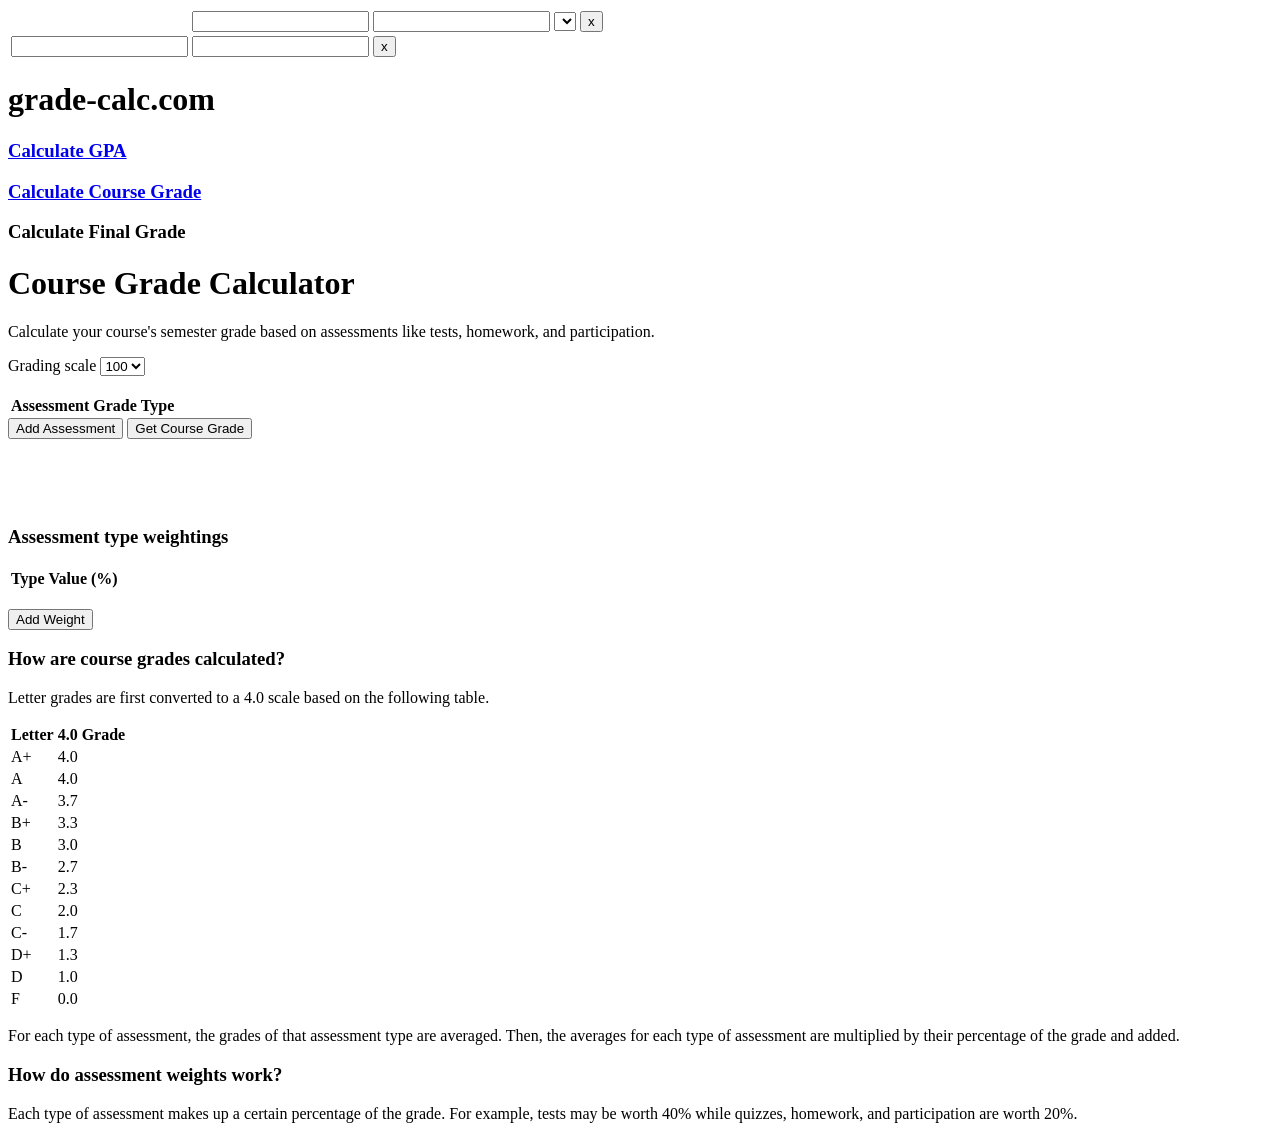
==== courseGrade.html @ 79fd30a7 "Update courseGrade.html" ====
<!DOCTYPE html>

<html lang="en">

<head>

    <meta charset="UTF-8">
    <meta name="viewport" content="width=device-width, initial-scale=1.0">

    <title>Course Grade Calculator</title>

    <link rel="stylesheet" href="/global/style.css">
    <script src="script.js"></script>
    <script src="courseGrade.js"></script>

</head>

<body>

    <div id="templates">

        <datalist id="weightList"></datalist>

        <table>

            <tr id="tempAssessment" class="dynamicAssessment">

                <th class="assessmentNum"></th>
                <td class="assessmentName"><input type="text" class="tableContents"></td>
                <td class="assessmentInfo"><input type="text" class="tableContents"></td>
                <td class="assessmentInfo">
                    <select class="selectType tableContents"></select>
                </td>
                <td class="deleteCourse"><button type="button" onclick="deleteAssessment();" class="tableContents deleteadd">x</button></td>

            </tr>

            <tr id="tempWeight" class="dynamicWeight">

                <td class="weightInfo"><input type="text" onchange="applyWeights();" class="tableContents"></th>
                <td class="weightInfo"><input type="number" onchange="applyWeights();" class="tableContents"></th>
                <td class="deleteWeight"><button type="button" onclick="deleteWeight(); applyWeights();" class="tableContents deleteadd">x</button></td>

            </tr>

        </table>

    </div>

    <div id="headerSpan">

        <div id="headerSpanBox">
        <div id="headerSpanText">

            <h1>grade-calc.com</h2>
            
        </div>

        <div id="headerSpanLinks">

            <h3><a href="index.html">Calculate GPA</a></h3>
            <h3><a href="courseGrade.html">Calculate Course Grade</a></h3>
            <h3><a>Calculate Final Grade</a></h3>
            
        </div>
        </div>

    </div>

    <div id="calculatorDesc">

        <h1>Course Grade Calculator</h1>
        <p>Calculate your course's semester grade based on assessments like tests, homework, and participation.</p>

    </div>
    
    <div id="gpaCalculator">

        <div id="gradeScaleSelect">

            <label>Grading scale</label>

            <select id="gradeScale" onchange="scaleDefaultWeights()">
                <option>100</option>
                <option>4.0</option>
            </select>

        </div><br>

        <div id="calculatorBody">

            <table id="courseTable">

                <thead>
                    <tr>
                        <th colspan="2">Assessment</th>
                        <th class="assessmentInfo">Grade</th>
                        <th class="assessmentInfo">Type</th>
                        <td class="deleteCourse"></td>
                    </tr>
                </thead>

                <tbody></tbody>

            </table>

            <span class="oneline"><button type="button" onclick="addAssessment();" id="addAssessment">Add Assessment</button>
            <button type="button" onclick="getCourseGrade();">Get Course Grade</button><p id="gradeValue">&nbsp</p><br></span>

        </div>

        <div id="courseWeightings">

            <h3>Assessment type weightings</h3>

            <table id="weightings">
                <tr>
                    <th class="weightInfo">Type</th>
                    <th class="weightInfo">Value (%)</th>
                    <td class="deleteWeight"></td>
                </tr>
            </table>
            
            <br>

            <button type="button" onclick="addWeight();">Add Weight</button>
            
        </div>

        <div class="newSection"></div>

        <div id="gpaInfo">

            <h3>How are course grades calculated?</h3>

            <p>Letter grades are first converted to a 4.0 scale based on the following table.</p>

            <table id="conversionChart">
                
                <tr>
                    <th>Letter</th>
                    <th>4.0 Grade</th>
                </tr>

                <tr>
                    <td class="conversionLetter">A+</td>
                    <td>4.0</td>
                </tr>

                <tr>
                    <td class="conversionLetter">A</td>
                    <td>4.0</td>
                </tr>

                <tr>
                    <td class="conversionLetter">A-</td>
                    <td>3.7</td>
                </tr>

                <tr>
                    <td class="conversionLetter">B+</td>
                    <td>3.3</td>
                </tr>

                <tr>
                    <td class="conversionLetter">B</td>
                    <td>3.0</td>
                </tr>

                <tr>
                    <td class="conversionLetter">B-</td>
                    <td>2.7</td>
                </tr>

                <tr>
                    <td class="conversionLetter">C+</td>
                    <td>2.3</td>
                </tr>

                <tr>
                    <td class="conversionLetter">C</td>
                    <td>2.0</td>
                </tr>

                <tr>
                    <td class="conversionLetter">C-</td>
                    <td>1.7</td>
                </tr>

                <tr>
                    <td class="conversionLetter">D+</td>
                    <td>1.3</td>
                </tr>

                <tr>
                    <td class="conversionLetter">D</td>
                    <td>1.0</td>
                </tr>

                <tr>
                    <td class="conversionLetter">F</td>
                    <td>0.0</td>
                </tr>

            </table>

            <p>For each type of assessment, the grades of that assessment type are averaged. Then, the averages for each type of assessment are multiplied by their percentage of the grade and added.</p>

            <h3>How do assessment weights work?</h3>

            <p>Each type of assessment makes up a certain percentage of the grade. For example, tests may be worth 40% while quizzes, homework, and participation are worth 20%.</p>

        </div>

    </div>

</body>


</html>
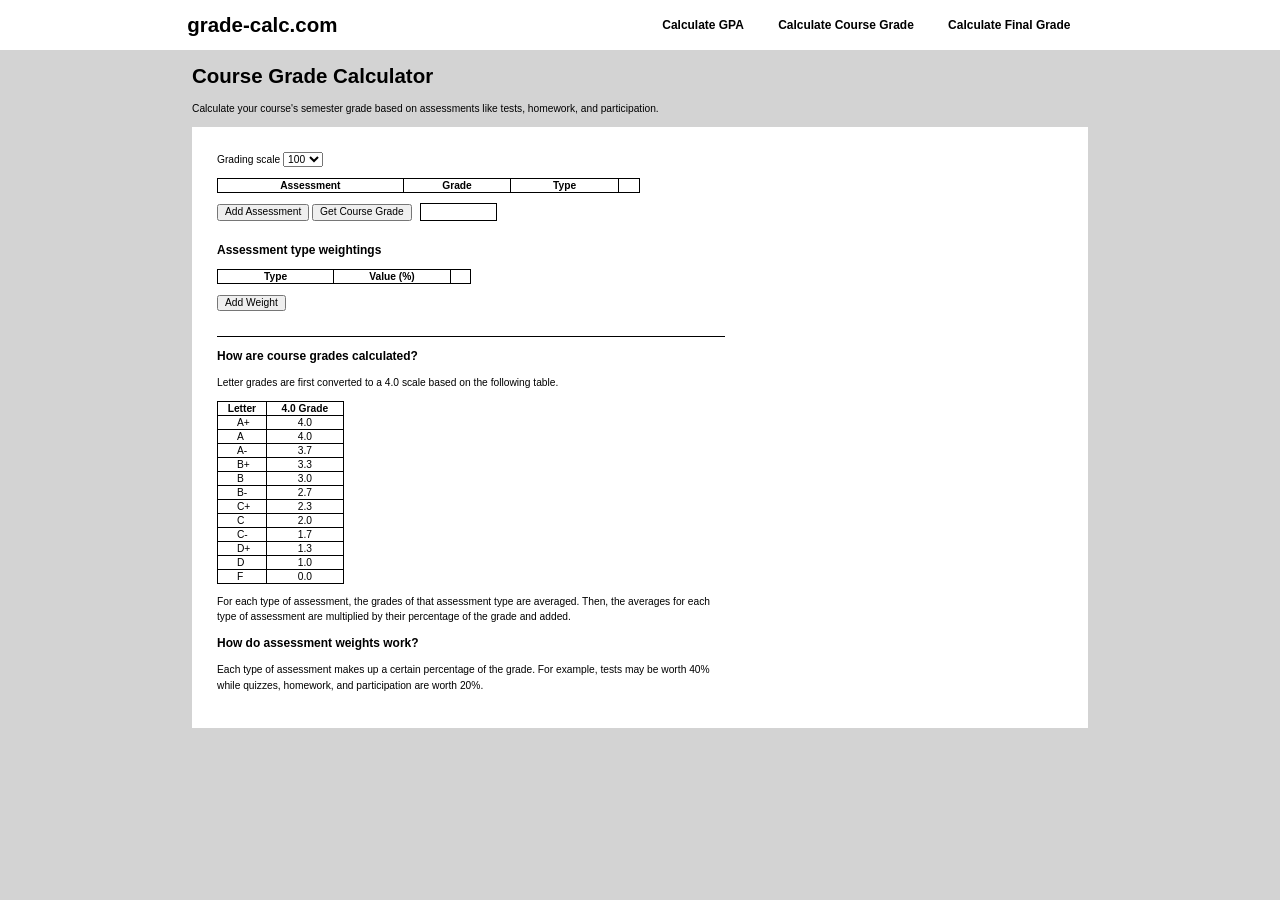
==== commit fa83fd62: "Update courseGrade.html" ====
--- a/courseGrade.html
+++ b/courseGrade.html
@@ -9,7 +9,7 @@
 
     <title>Course Grade Calculator</title>
 
-    <link rel="stylesheet" href="/global/style.css">
+    <link rel="stylesheet" href="style.css">
     <script src="script.js"></script>
     <script src="courseGrade.js"></script>
 
@@ -218,3 +218,4 @@
 
 
 </html>
+
--- a/style.css
+++ b/style.css
@@ -0,0 +1,380 @@
+html {
+
+    background-color: lightgrey;
+    width: 100vw;
+    overflow-x: hidden;
+
+}
+
+body {
+
+    font-family: Verdana, Geneva, Tahoma, sans-serif;
+    font-size: 0.8vw;
+    margin: 0 auto;
+    min-height: 100vh;
+
+}
+
+button, input, select, option {
+
+    font-family: Verdana, Geneva, Tahoma, sans-serif;
+    font-size: 0.8vw;
+
+}
+
+button {
+
+    line-height: 100%;
+    cursor: pointer;
+    
+}
+
+table, th, td {
+
+    border: 1px solid black;
+    border-collapse: collapse;
+    text-align: center;
+    margin: 0;
+
+}
+
+img {
+
+    height: 80%;
+
+}
+
+a {
+
+    color: black;
+    text-decoration: none;
+    margin: 0;
+
+}
+
+p {
+
+    line-height: 150%;
+
+}
+
+
+/* Page sections */
+
+#calculatorDesc {
+
+    margin: 0 auto;
+    width: 70%;
+
+}
+
+#gpaCalculator {
+
+    margin: 0 auto;
+    width: calc(70% - 50px);
+    padding: 25px;
+    background-color: white;
+
+}
+
+#gpaInfo > p {
+
+    width: 60%;
+
+}
+
+
+/* Header span */
+
+#headerSpan {
+
+    margin: 0 auto;
+    width: 100%;
+    height: 50px;
+    background-color: white;
+
+    display: flex;
+    flex-direction: row;
+    justify-content: center;
+    align-items: center;
+    
+}
+
+#headerSpanBox {
+
+    width: 72%;
+    height: 100%;
+
+    display: inline-flex;
+    justify-content: space-between;
+    align-items: center;
+
+}
+
+#headerSpanLinks {
+
+    width: 50%;
+    display: flex;
+    justify-content: space-evenly;
+    align-items: center;
+
+}
+
+#headerSpanLinks * {
+
+    white-space: nowrap;
+
+}
+
+#headerSpanText {
+
+    height: 100%;
+    line-height: 100%;
+    
+    display: flex;
+    align-items: center;
+
+}
+
+#headerSpan * {
+
+    margin: 4px;
+
+}
+
+
+/* Course table */
+
+#courseTable {
+
+    width: 50%;
+
+}
+
+.courseNum {
+
+    width: 6%;
+
+}
+
+.courseName {
+
+    width: 38%;
+
+}
+
+.courseInfo {
+
+    width: 17%;
+
+}
+
+.deleteCourse {
+
+    width: 5%;
+
+}
+
+.deleteadd {
+
+    color:#0c61d7d0;
+
+}
+
+
+/* Course table specifics */
+
+#gpaValue, #gradeValue {
+
+    margin-left: 8px;
+    border: 1px solid black;
+    width: 75px;
+    text-align: center;
+
+}
+
+.semesterNum {
+
+    margin: 0;
+
+}
+
+.deleteSemester {
+
+    box-sizing: border-box;
+    border: 0;
+    background-color: white;
+
+}
+
+
+/* Weight table */
+
+#weightings {
+
+    width: 30%;
+
+}
+
+.weightInfo {
+
+    width: 46%;
+
+}
+
+.deleteWeight {
+
+    width: 8%;
+
+}
+
+
+/* Tutorial tables */
+
+.fakeCourseNum {
+
+    width: calc(6%*2/3);
+
+}
+
+.fakeCourseName {
+
+    width: calc(38%*2/3);
+
+}
+
+.fakeCourseInfo {
+
+    width: calc(17%*2/3);
+
+}
+
+.fakeDeleteCourse {
+
+    width: calc(5%*2/3);
+
+}
+
+.buttonDesc {
+
+    width: calc(100%/3);
+    text-align: left;
+    padding-left: 10px;
+    border: 0;
+
+}
+
+#fakeCourseTable {
+
+    width: 75%;
+    color: grey;
+    border: 0;
+
+}
+
+.fakeButton {
+
+    line-height: 100%;
+    text-align: center;
+    font-weight: normal;
+    margin: 0 auto;
+
+}
+
+.importantButton {
+
+    color: red;
+
+}
+
+.importantInfo {
+
+    color: black;
+    font-style: italic;
+
+}
+
+.importantDesc {
+
+    color: red;
+    font-weight: normal;
+    font-style: italic;
+
+}
+
+#fakeWeightTable {
+
+    width: 30%;
+    color: grey;
+
+}
+
+
+/* Conversion chart */
+
+#conversionChart {
+
+    width: 15%;
+
+}
+
+.conversionLetter {
+
+    text-align: left;
+    padding-left: 15%;
+
+}
+
+
+/* Assessment table */
+
+.assessmentNum {
+
+    width: 6%;
+
+}
+
+.assessmentName {
+
+    width: 38%;
+
+}
+
+.assessmentInfo {
+
+    width: 25.5%;
+
+}
+
+
+/* QOL */
+
+#templates {
+
+    display: none;
+
+}
+
+.oneline * {
+
+    display: inline-block;
+
+}
+
+.tableContents {
+
+    width: 100%;
+    box-sizing: border-box;
+    border: 0;
+    background-color: white;
+
+}
+
+.newSection {
+
+    width: 60%;
+    background-color: black;
+    height: 1px;
+    margin-top: 25px;
+
+}
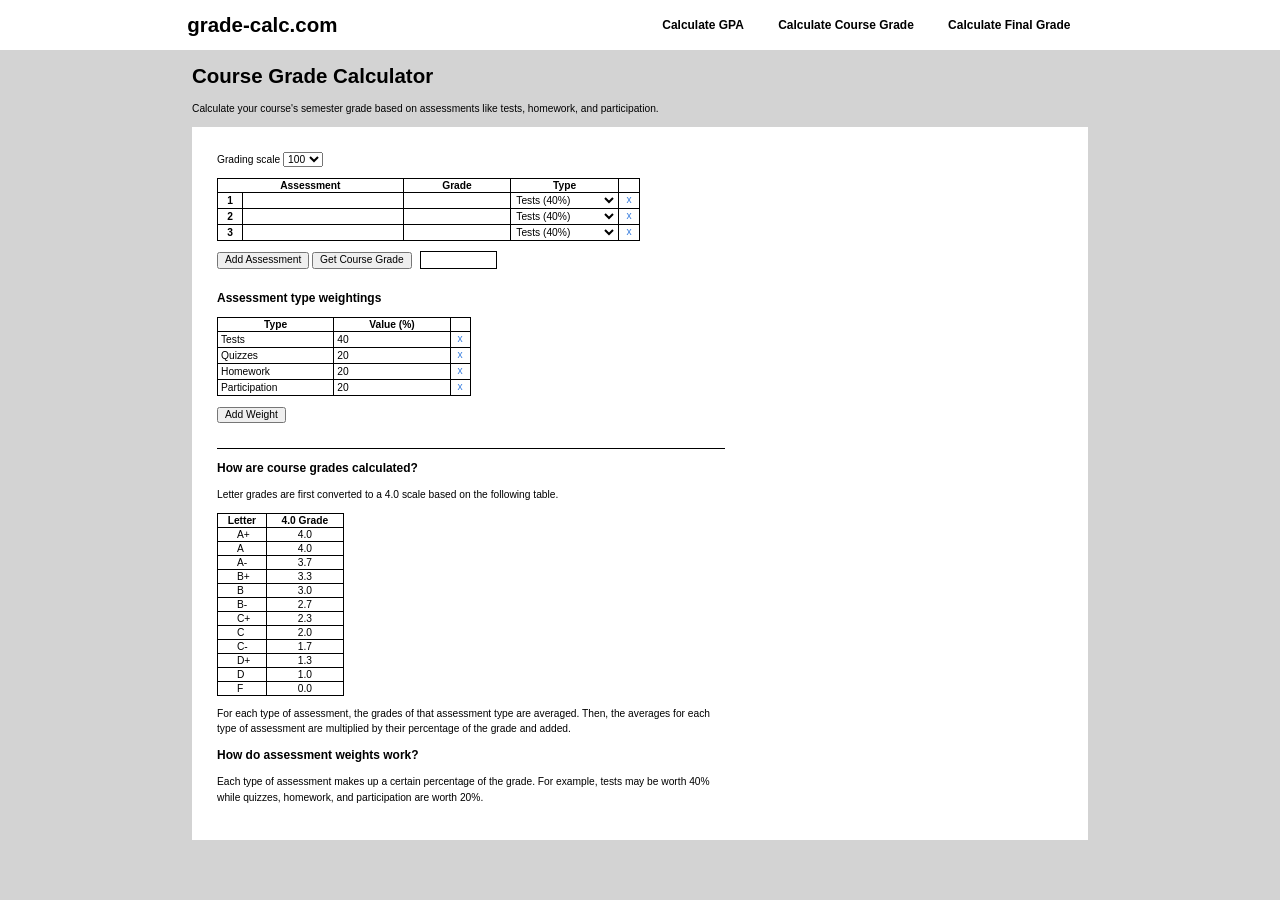
==== commit 0eddda7e: "Update courseGrade.html" ====
--- a/courseGrade.html
+++ b/courseGrade.html
@@ -10,8 +10,8 @@
     <title>Course Grade Calculator</title>
 
     <link rel="stylesheet" href="style.css">
-    <script src="script.js"></script>
-    <script src="courseGrade.js"></script>
+    <script src="js/script.js"></script>
+    <script src="js/courseGrade.js"></script>
 
 </head>
 
@@ -219,3 +219,5 @@
 
 </html>
 
+
+
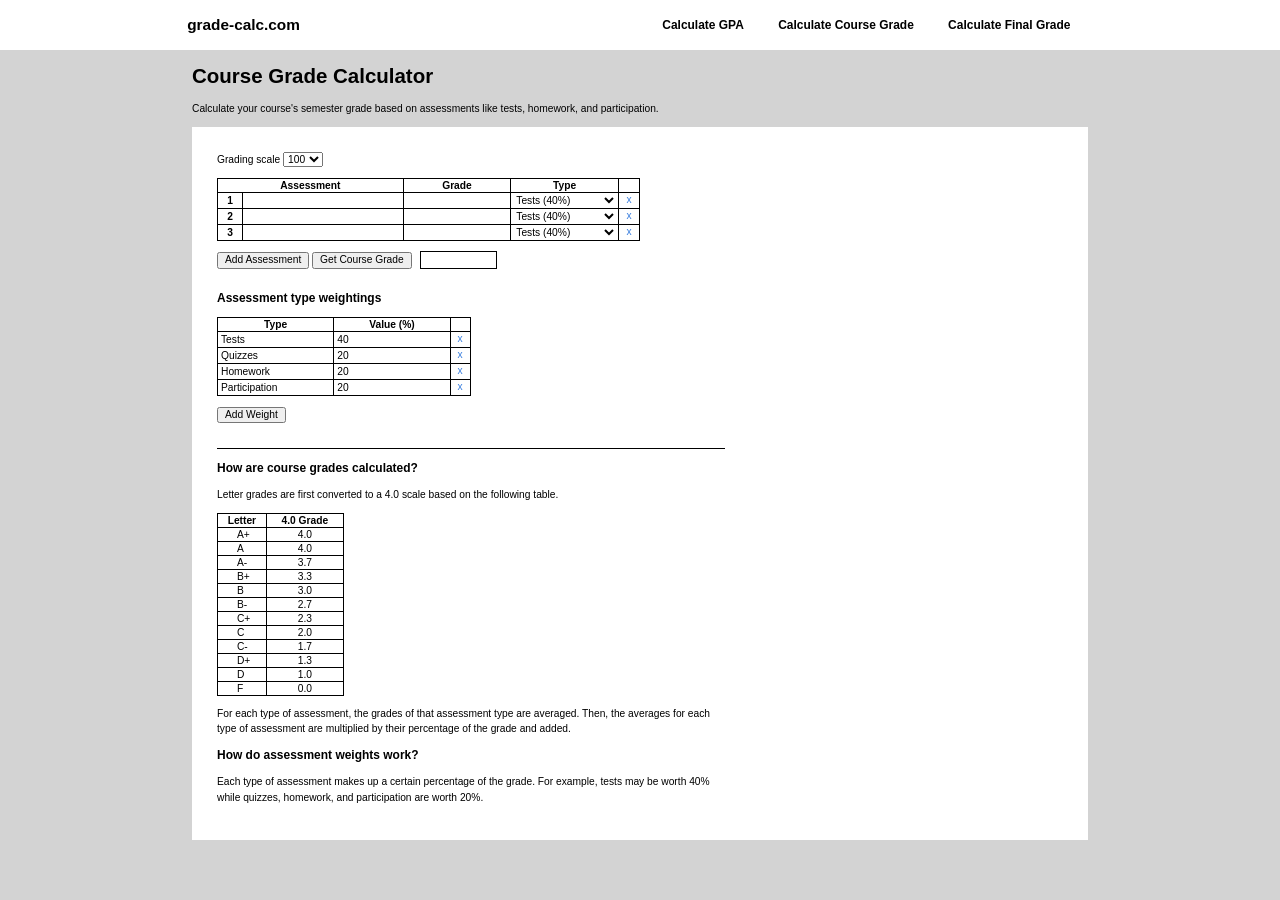
==== commit 834e6e4c: "Update courseGrade.html" ====
--- a/courseGrade.html
+++ b/courseGrade.html
@@ -52,7 +52,7 @@
         <div id="headerSpanBox">
         <div id="headerSpanText">
 
-            <h1>grade-calc.com</h2>
+            <h2>grade-calc.com</h2>
             
         </div>
 
@@ -221,3 +221,4 @@
 
 
 
+
